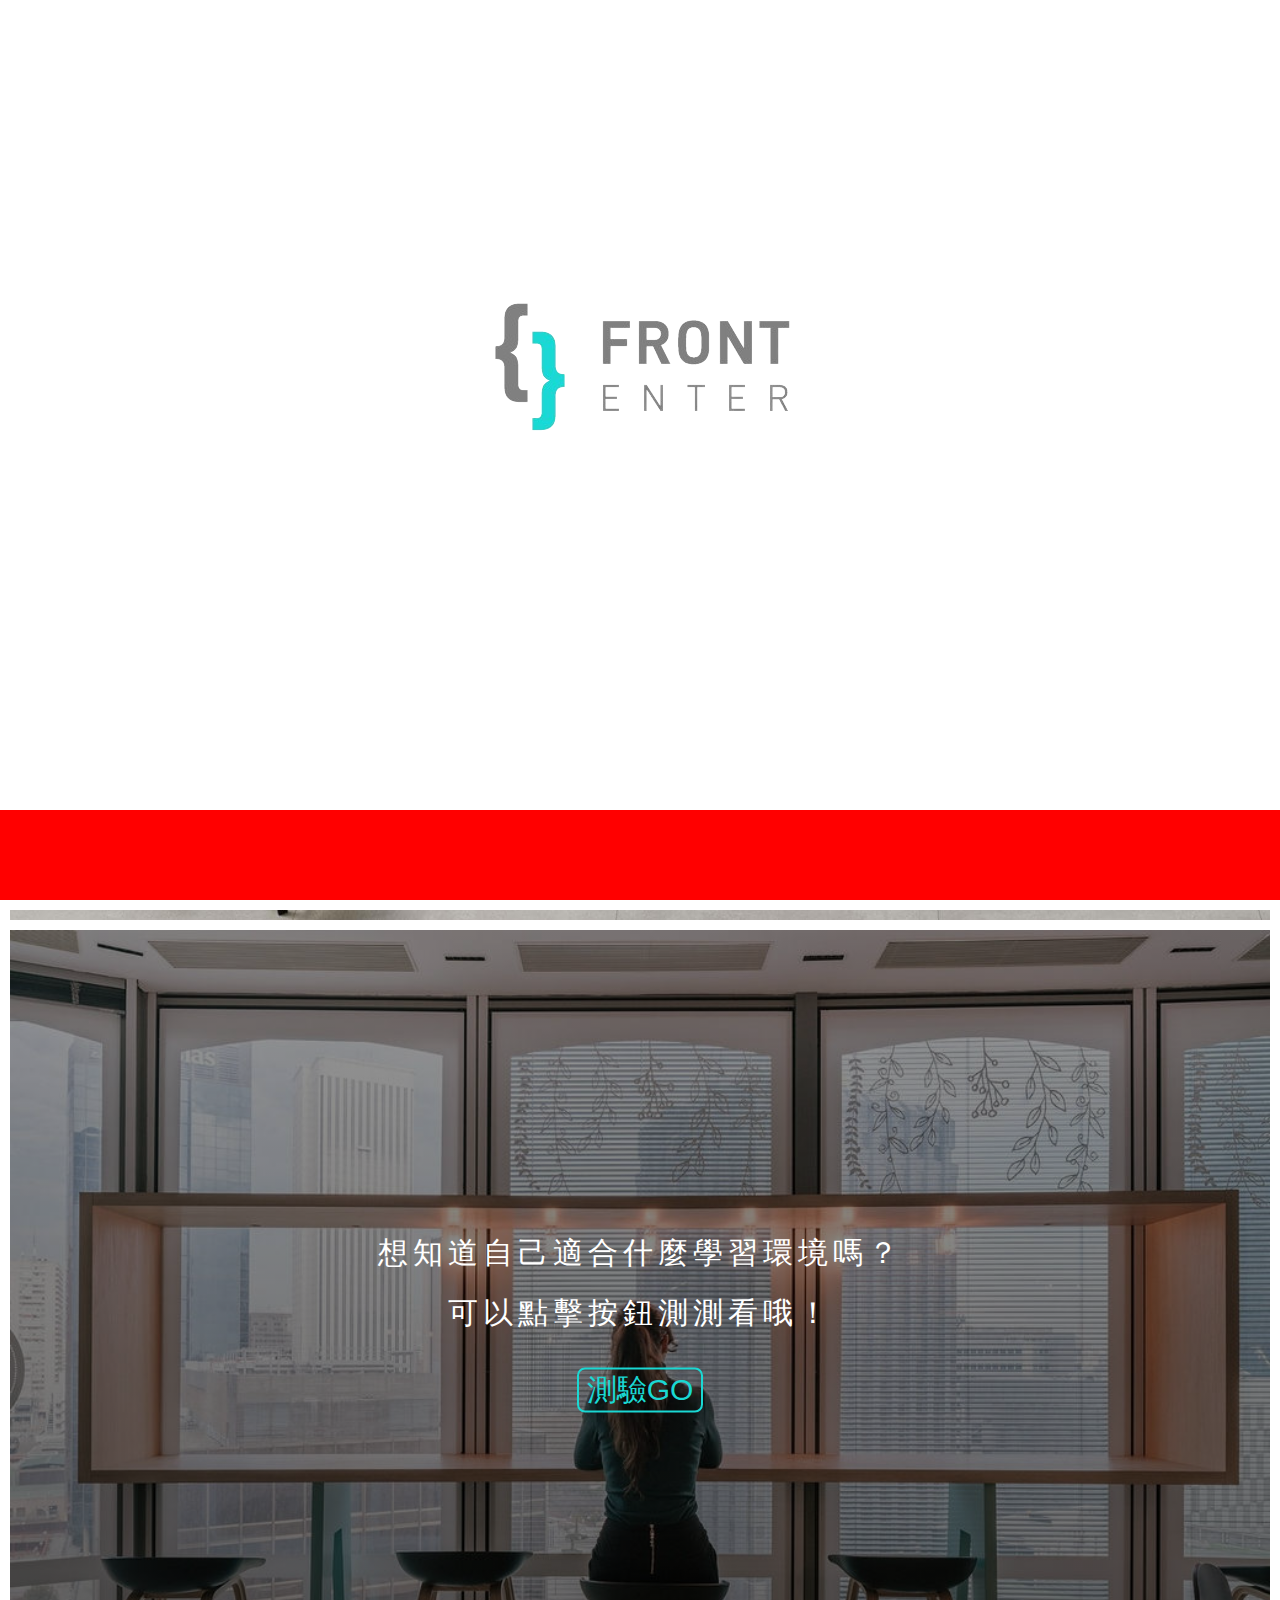
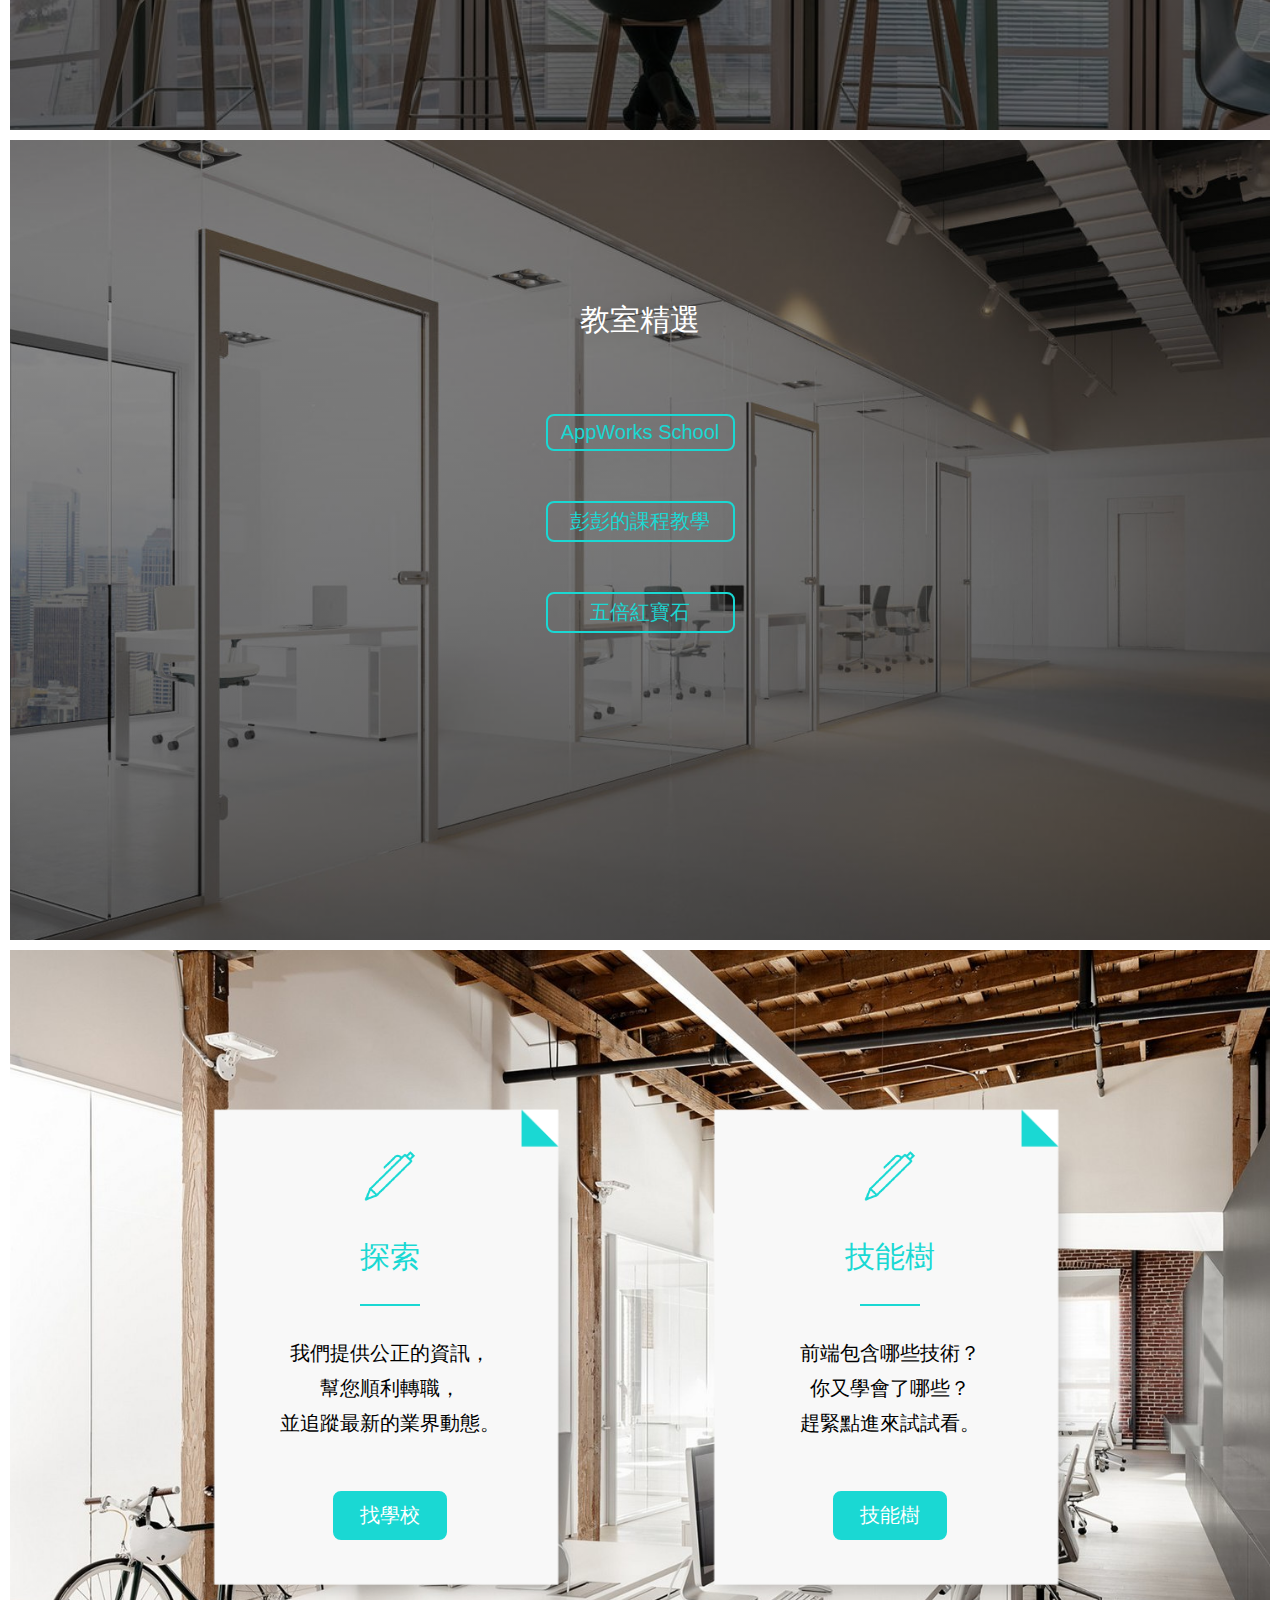
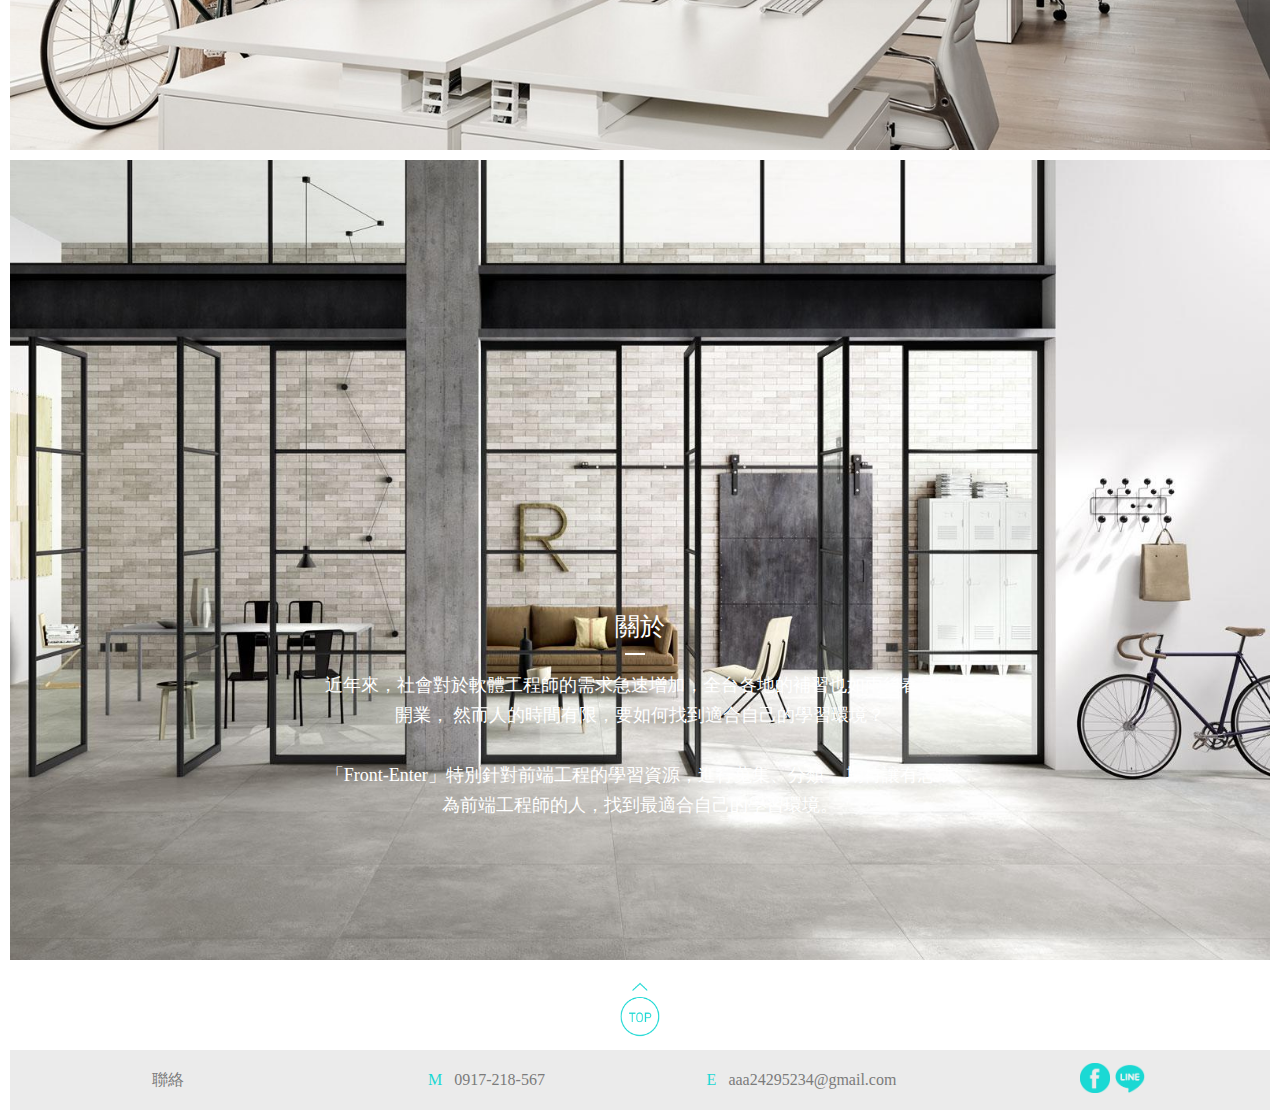
==== page2/part1/index.html @ 6d6d7d35 "page2-part1" ====
<!DOCTYPE html>
<html lang="zh-Hant">
  <head>
    <meta charset="UTF-8" />
    <meta name="viewport" content="width=device-width, initial-scale=1.0" />
    <title>前端轉職資訊</title>
    <style>
      html{
        scroll-behavior: smooth;
      }
    </style> 
  
      <link rel="icon" href="./favicon.ico">
    <link rel="stylesheet" href="./style.css" />
    <link rel="stylesheet" href="./loading.css" />
    <script src="script.js"></script>
   
  </head>
  <body>

    
        <div class="loadingPicture">
          <img src="./images/FE_logo-4-removebg-preview.png" alt="">
          <div class="loading_bottom"></div>
        </div>
      

  <div class="searchBtn">
  <div class="search">
    <div class="search-word">SEARCH</div>
    <div class="search-box">
      <input type="text"  /><img
        src="./images/microphone.svg"
        alt=""
      /><img src="./images/FE_search_green.png" alt="" />
    </div>
      
  </div>
<div class="blackback"></div>
</div>
    <header>
      <div>
        <img src="./images/FE_logo-4.png" />
      </div>
      <nav>
        <ul>
          <li><a href="#">探索</a></li>
          <li><a href="#">技能樹</a></li>
          <li><a href="#">登入</a></li>
          <li><img id="mySearch" src="./images/FE_search_green.png" alt="" /></li>
        </ul>
      </nav>
    </header>
 
    <aside>
      <div><img src="./images/FE_test_go.png" alt=""></div>
    </aside>
    <section>
      <div class="section__paragraph" id="section__paragraphone">
        <div>
          <p class="section__paragraph--slide">FRONT-ENTER</p>
          <p>前端轉職資訊</p>
          
        </div>
      </div>

      <div class="section__paragraph" id="section__paragraphTwo">
        <div><p>想知道自己適合什麼學習環境嗎？</p>

          <p>可以點擊按鈕測測看哦！</p><button>測驗GO</button></div>
      </div>
      <div class="section__paragraph" id="section__paragraphThree">
        <div class="section__paragraphThree--font"><p>教室精選</p><button>AppWorks School</button><button>彭彭的課程教學</button><button>五倍紅寶石</button></div>
      </div>
      <div class="section__paragraph" id="section__paragraphFour">
        <div class="section__paragraphFour__findSchool"><div class="section__paragraphFour__findSchool--img"><img src="./images/FE_pen.png" alt=""></div><p style="font-size: 30px;" class="blue">探索<hr class="hr1"></p><p style="font-size: 20px;">我們提供公正的資訊，<br>
          幫您順利轉職，<br>
          並追蹤最新的業界動態。</p><button>找學校</button></div>
        <div class="section__paragraphFour__skillTree"><div class="section__paragraphFour__skillTree--img"><img src="./images/FE_pen.png" alt=""></div><p style="font-size: 30px;" class="blue">技能樹<hr class="hr1"></p><p style="font-size: 20px;">前端包含哪些技術？<br>
          你又學會了哪些？<br>
          趕緊點進來試試看。</p><button>技能樹</button></div>
      </div>
      <div class="section__paragraph" id="section__paragraphFive">
        <div class="section__paragraphFive">關於<hr class="hr2"></div><div class="section__paragraphFive--word">近年來，社會對於軟體工程師的需求急速增加，全台各地的補習也如雨後春筍般開業， 然而人的時間有限，要如何找到適合自己的學習環境？

          <br><br>「Front-Enter」特別針對前端工程的學習資源，進行蒐集、分類， 期待讓有志成為前端工程師的人，找到最適合自己的學習環境。</div>
      </div>

      <div class="section__paragraphBottom"><div class="section__paragraphBottom--link"><a href="#top"><img src="./images/FE_TOP.png" alt="" /></a></div></div>
    </section>
    
    <footer>
      <div>聯絡</div>
      <div><span style="color:rgb(26, 216, 211) ;">M  </span> 0917-218-567</div>
      <div><span style="color:rgb(26, 216, 211) ;">E  </span> aaa24295234@gmail.com</div>
      <div class="footer__img"><div class="footer__link--facebook"> <a href="https://www.facebook.com/?locale=zh_TW"><img src="./images/aac5e-uklfe-removebg-preview.png" alt=""></a></div><div class="footer__link--line"> <a href="https://line.me/tw/"><img src="./images/FE_line.png" alt=""></a> </div></div>
    </footer>

<script>
  let myClick = document.querySelector("div.searchBtn");
  let mySearch = document.querySelector("#mySearch");
  let blackback = document.querySelector("div.blackback");
  mySearch.addEventListener("click", () =>{
    
    myClick.classList.toggle("searchBtn");

  });
  blackback.addEventListener("click", () =>{
    
    myClick.classList.toggle("searchBtn");
    
  });
</script>
  </body>
</html>
---- page2/part1/style.css ----
* {
  margin: 0px;
  padding: 0px;
  box-sizing: border-box;
}
body {
  z-index: -1;
}
h1,
h2,
h3,
h4,
h5,
h6 {
  font-weight: normal;
}

/* 動畫 */
.loadingPicture {
  z-index: 1000;
  position: fixed;
  width: 100%;
  height: 100vh;
  background-color: white;
  /* border: 5px solid black; */
  text-align: center;
  line-height: 100vh;
  animation-name: loading_effect;
  animation-duration: 2s;
  animation-iteration-count: infinite;
  animation-direction: alternate;
  animation-delay: 0.5s;
}
.loading_bottom {
  position: fixed;
  bottom: 0;
  width: 100%;
  height: 10vh;
  background-color: red;
  animation-name: loading_effect_bottom, loading_effect;
  animation-duration: 2s;
  animation-iteration-count: infinite;
  animation-direction: alternate;
  animation-delay: 0.5s;
  z-index: 100;
}
.loadingPicture img {
  animation-name: changeColor;
  animation-duration: 1s;
  animation-iteration-count: infinite;
  animation-direction: alternate;

  z-index: 100;
}
@keyframes changeColor {
  0% {
    filter: hue-rotate(0deg);
  }

  100% {
    filter: hue-rotate(360deg);
  }
}
@keyframes loading_effect {
  0% {
    /* background-color: red; */
    bottom: 0%;
  }

  100% {
    /* background-color: red; */
    bottom: 100%;
  }
}
@keyframes loading_effect_bottom {
  0% {
    background-color: red;
  }
  20% {
    background-color: orange;
  }
  40% {
    background-color: yellow;
  }
  60% {
    background-color: green;
  }
  80% {
    background-color: blue;
  }

  100% {
    background-color: black;
  }
}

header {
  position: fixed;
  z-index: 2;
  top: 0px;
  height: 110px;
  width: 100%;
  padding: 0px 40px;
  display: flex;
  flex-wrap: wrap;
  justify-content: flex-end;
  background-color: rgba(255, 255, 255, 0.7);
}
header div {
  flex: 1 1 120px;

  margin: 1.5rem;
}

header div img {
  width: 134.3px;
  height: 65px;

  transition: 0.7s;
}
header div img:hover {
  transform: scale(1.2);
  opacity: 0.5;
  cursor: pointer;
}
header nav {
  flex: 1 1 300px;

  margin: 1.5rem;
}
header nav ul {
  display: flex;
  justify-content: flex-end;
  list-style-type: none;
}
header nav ul li {
  padding: 0.8rem 1.2rem;
}
header nav ul li a {
  color: gray;
  text-decoration: none;
  font-size: 1.25rem;
  transition: all 0.3s ease;
  flex: 1 1 20px;
}
header nav ul li a:hover {
  color: rgb(26, 216, 211);
}
header nav ul li img {
  width: 40%;
  flex: 1 1 20px;
  transition: 0.7s;
}
header nav ul li img:hover {
  transform: scale(1.2);
  cursor: pointer;
}
/* header nav ul li img:active ~ div.click {
  display: block;
} */
section {
  position: relative;
  top: 110px;
}
section div.section__paragraph {
  height: 800px;
  background-color: black;
  margin: 10px;
  overflow: hidden;
  text-align: center;
}
#section__paragraphone div {
  position: relative;
  top: 30%;
  transform: translate(0, -50%);
  font-size: 30px;
  color: white;
  line-height: 200%;
  letter-spacing: 5px;
}
#section__paragraphTwo div {
  position: relative;
  top: 50%;
  transform: translate(0, -50%);
  font-size: 30px;
  color: white;
  line-height: 200%;
  letter-spacing: 5px;
}
section div.bottom {
  height: 200px;
}
p.section__paragraph--slide {
  font-size: 60px;
}
p.section__paragraph--slide:hover {
  transform: rotate(-5deg);
}
#section__paragraphone {
  background-image: url(./images/key-visual.jpg);
  background-size: cover;
}
#section__paragraphTwo {
  background-image: linear-gradient(rgba(0, 0, 0, 0.4), rgba(0, 0, 0, 0.6)),
    url(./images/second-img.jpg);
  background-size: cover;
}
#section__paragraphTwo button {
  background-color: transparent;
  font-size: 30px;
  border: 2px solid rgb(26, 216, 211);
  width: 10%;
  margin: 25px;
  border-radius: 8px;
  color: rgb(26, 216, 211);
  transition: 1s;
}
#section__paragraphTwo button:hover {
  padding: 5px;
  width: 11%;
  border-radius: 8px;
  cursor: pointer;
}
#section__paragraphThree {
  background-image: linear-gradient(rgba(0, 0, 0, 0.4), rgba(0, 0, 0, 0.6)),
    url(./images/third-img.jpg);
  background-size: cover;
}
#section__paragraphThree button {
  background-color: transparent;
  font-size: 20px;
  border: 2px solid rgb(26, 216, 211);
  width: 15%;
  margin: 25px;
  border-radius: 8px;
  color: rgb(26, 216, 211);
  transition: 1s;
  padding: 5px;
}
#section__paragraphThree button:hover {
  padding: 7px;
  width: 17%;
  border-radius: 8px;
  cursor: pointer;
}
div.section__paragraphThree--font {
  position: relative;
  top: 10rem;
  display: flex;
  font-size: 20px;
  flex-direction: column;
  justify-content: center;
  align-items: center;
}
div.section__paragraphThree--font p {
  flex: 1;
  font-size: 30px;
  color: white;
  margin-bottom: 3rem;
}
div.section__paragraphThree--font button {
  flex: 1;
}
#section__paragraphFour {
  background-image: url(./images/15.jpg);
  background-size: cover;
  display: flex;
  flex-wrap: wrap;
  justify-content: center;
}
.section__paragraphFour__findSchool {
  flex: 0 0 400px;
  padding: 150px 10px 200px 10px;

  margin-right: 50px;
  background-image: url(./images/FE_white.png);
  background-position: center center;
  background-repeat: no-repeat;
  background-size: contain;
  position: relative;
  display: flex;
  flex-wrap: wrap;
  flex-direction: column;
  justify-content: flex-start;
  align-items: center;
}
.section__paragraphFour__findSchool--img {
  flex: 0;
}
.section__paragraphFour__findSchool div {
  margin-top: 50px;
}
.section__paragraphFour__findSchool p {
  line-height: 35px;
}
.section__paragraphFour__findSchool p.blue {
  color: rgb(26, 216, 211);
}

.section__paragraphFour__findSchool button {
  flex: 0;
  margin-top: 50px;
  font-size: 20px;
  border: 6px solid rgb(26, 216, 211);
  width: 30%;
  background-color: rgb(26, 216, 211);
  border-radius: 8px;
  color: white;

  padding: 5px;
}
.section__paragraphFour__findSchool button:hover {
  color: rgba(225, 225, 225, 0.7);
  cursor: pointer;
}
.section__paragraphFour__findSchool--img img {
  height: 60%;
}
.section__paragraphFour__skillTree {
  flex: 0 0 400px;
  padding: 150px 10px 200px 10px;

  margin-left: 50px;
  background-image: url(./images/FE_white.png);
  background-position: center center;
  background-repeat: no-repeat;
  background-size: contain;
  position: relative;
  display: flex;
  flex-wrap: wrap;
  flex-direction: column;
  justify-content: flex-start;
  align-items: center;
}
.section__paragraphFour__skillTree--img {
  flex: 0;
}
.section__paragraphFour__skillTree div {
  margin-top: 50px;
}
.section__paragraphFour__skillTree--img img {
  height: 60%;
}
.section__paragraphFour__skillTree p {
  line-height: 35px;
}
.section__paragraphFour__skillTree p.blue {
  color: rgb(26, 216, 211);
}
.section__paragraphFour__skillTree button {
  flex: 0;
  margin-top: 50px;
  font-size: 20px;
  border: 6px solid rgb(26, 216, 211);
  width: 30%;
  background-color: rgb(26, 216, 211);
  border-radius: 8px;
  color: white;

  padding: 5px;
}
.section__paragraphFour__skillTree button:hover {
  color: rgba(225, 225, 225, 0.7);
  cursor: pointer;
}
#section__paragraphFive {
  background-image: url(./images/five-img.jpg);
  background-size: cover;
  position: relative;
  display: flex;
  justify-content: center;
  align-items: center;
}
.section__paragraphFive {
  position: absolute;
  top: 450px;
  text-align: center;
  color: rgb(255, 255, 255);
  font-size: 25px;
}
.section__paragraphFive--word {
  position: absolute;
  top: 510px;
  width: 50%;
  text-align: center;
  color: rgb(255, 255, 255);
  font-size: 18px;
  line-height: 30px;
}
.section__paragraphBottom {
  position: relative;
  height: 80px;
}
.section__paragraphBottom--link {
  position: absolute;
  top: 40%;
  left: 50%;
  transform: translate(-50%, -50%);
  width: 40px;
  height: 40px;
}
.section__paragraphBottom--link img {
  width: 100%;
  transition: 0.8s;
}
.section__paragraphBottom--link img:hover {
  cursor: pointer;
  scale: 1.1;
}
footer {
  background-color: rgb(235, 235, 235);
  position: relative;
  top: 100px;
  display: flex;
  align-items: center;
  justify-content: space-around;
  height: 80px;
  margin-bottom: 20px;
  border: white 10px solid;
  color: rgb(123, 123, 123);
}
footer div {
  flex: 0 0 200px;
  text-align: center;
}

div.footer__link--facebook {
  width: 30px;
  height: 30px;
  margin-right: 5px;
  display: inline-block;
}
div.footer__link--facebook img {
  width: 100%;
}
div.footer__link--facebook img:hover {
  cursor: pointer;
  opacity: 0.7;
}
div.footer__link--line {
  width: 30px;
  height: 30px;

  display: inline-block;
}
div.footer__link--line img {
  width: 100%;
}
div.footer__link--line img:hover {
  cursor: pointer;
  opacity: 0.7;
}
hr.hr2 {
  width: 20px;
  border: 1px solid white;
  margin: 10px;
  text-align: center;
}
hr.hr1 {
  width: 60px;
  border: 1px solid rgb(26, 216, 211);
  margin: 30px;
  text-align: center;
}
aside div {
  position: fixed;
  bottom: 100px;
  right: 0px;
  width: 80px;
  height: 80px;
  z-index: 5;
}
aside div img {
  width: 100%;
  opacity: 0.7;
  cursor: pointer;
  transition: all 2s;
}
aside div img:hover {
  opacity: 0.5;

  transform: translateY(-30px);
}
span {
  margin: 8px;
}
/* @media screen and (max-width: 650px) {
  body header nav {
    font-size: 0.5rem;
    padding: 0.8rem 0.2rem;
  }
} */
div.searchBtn {
  display: none;
}

div.blackback {
  position: fixed;
  top: 300px;
  background-color: black;
  opacity: 0.5;
  width: 100%;
  height: 100vh;
  z-index: 40;
}

div.search {
  z-index: 50;
  position: fixed;
  top: 110px;
  height: 300px;
  width: 100%;
  background-color: rgb(224, 224, 224);
  display: flex;
  flex-direction: column;
  align-items: center;
  justify-content: start;
}
div.search-word {
  color: rgb(26, 216, 211);
  font-size: 20px;
  margin: 50px 0px 20px 0px;
}
div.search-box {
  display: flex;
  align-items: center;
  justify-content: center;
  height: 50px;
  background-color: white;
  width: 50%;
  border-radius: 20px;
}
div.search-box input {
  width: 75%;
  height: 65%;
  border: none;
  margin-right: 2rem;
}
div.search-box img {
  width: 25px;
  margin-left: 0.5rem;
}

@media screen and (max-width: 500px) {
  header {
    margin-left: 0;
    padding-left: 0%;
  }
  header div {
    margin: 0px 0px 0px 10px;
    flex: 1 1 20px;
  }
  header nav {
    flex: 0 0 20px;
    margin: 0px;
  }

  header img {
    scale: 0.8;
  }
  nav ul {
    scale: 0.8;
  }
  nav {
    margin-right: 0rem;
    margin-left: 0rem;
  }
  #section__paragraphTwo button {
    width: 20%;
  }
  #section__paragraphTwo div {
    font-size: 20px;
  }

  #section__paragraphThree button {
    width: 30%;
  }
  #section__paragraphFour {
    flex-direction: row;
  }
  .section__paragraphFour__findSchool,
  .section__paragraphFour__skillTree {
    padding-top: 5px;
    padding-bottom: 5px;
    scale: 0.8;
    padding: 5px;
    margin: 5px;
    height: 400px;
  }
  .section__paragraphFour__findSchool div,
  .section__paragraphFour__skillTree div {
    margin-top: 15px;
    padding-top: 10px;
  }
  .section__paragraphFour__findSchool button,
  .section__paragraphFour__skillTree button {
    margin-top: 5px;
  }

  .section__paragraphFour__skillTree--img img,
  .section__paragraphFour__findSchool--img img {
    height: 50%;
  }
  .section__paragraphFive {
    top: 130px;
  }
  .section__paragraphFive--word {
    top: 200px;
  }
  footer {
    height: 230px;
    background-color: rgb(233, 233, 233);
    flex-direction: column;
    display: block;
  }
  footer div {
    margin: 20px;
    text-align: left;
  }
}
@media screen and (max-width: 400px) {
  header {
    height: 150px;
  }
  header nav {
    width: 200px;
    flex: none;
    margin-top: 50px;
    text-align: center;
  }
  header div {
    width: 10px;
    flex: none;
    /* margin: 1.5rem; */
  }
  header div img {
    scale: 0.8;
  }
}
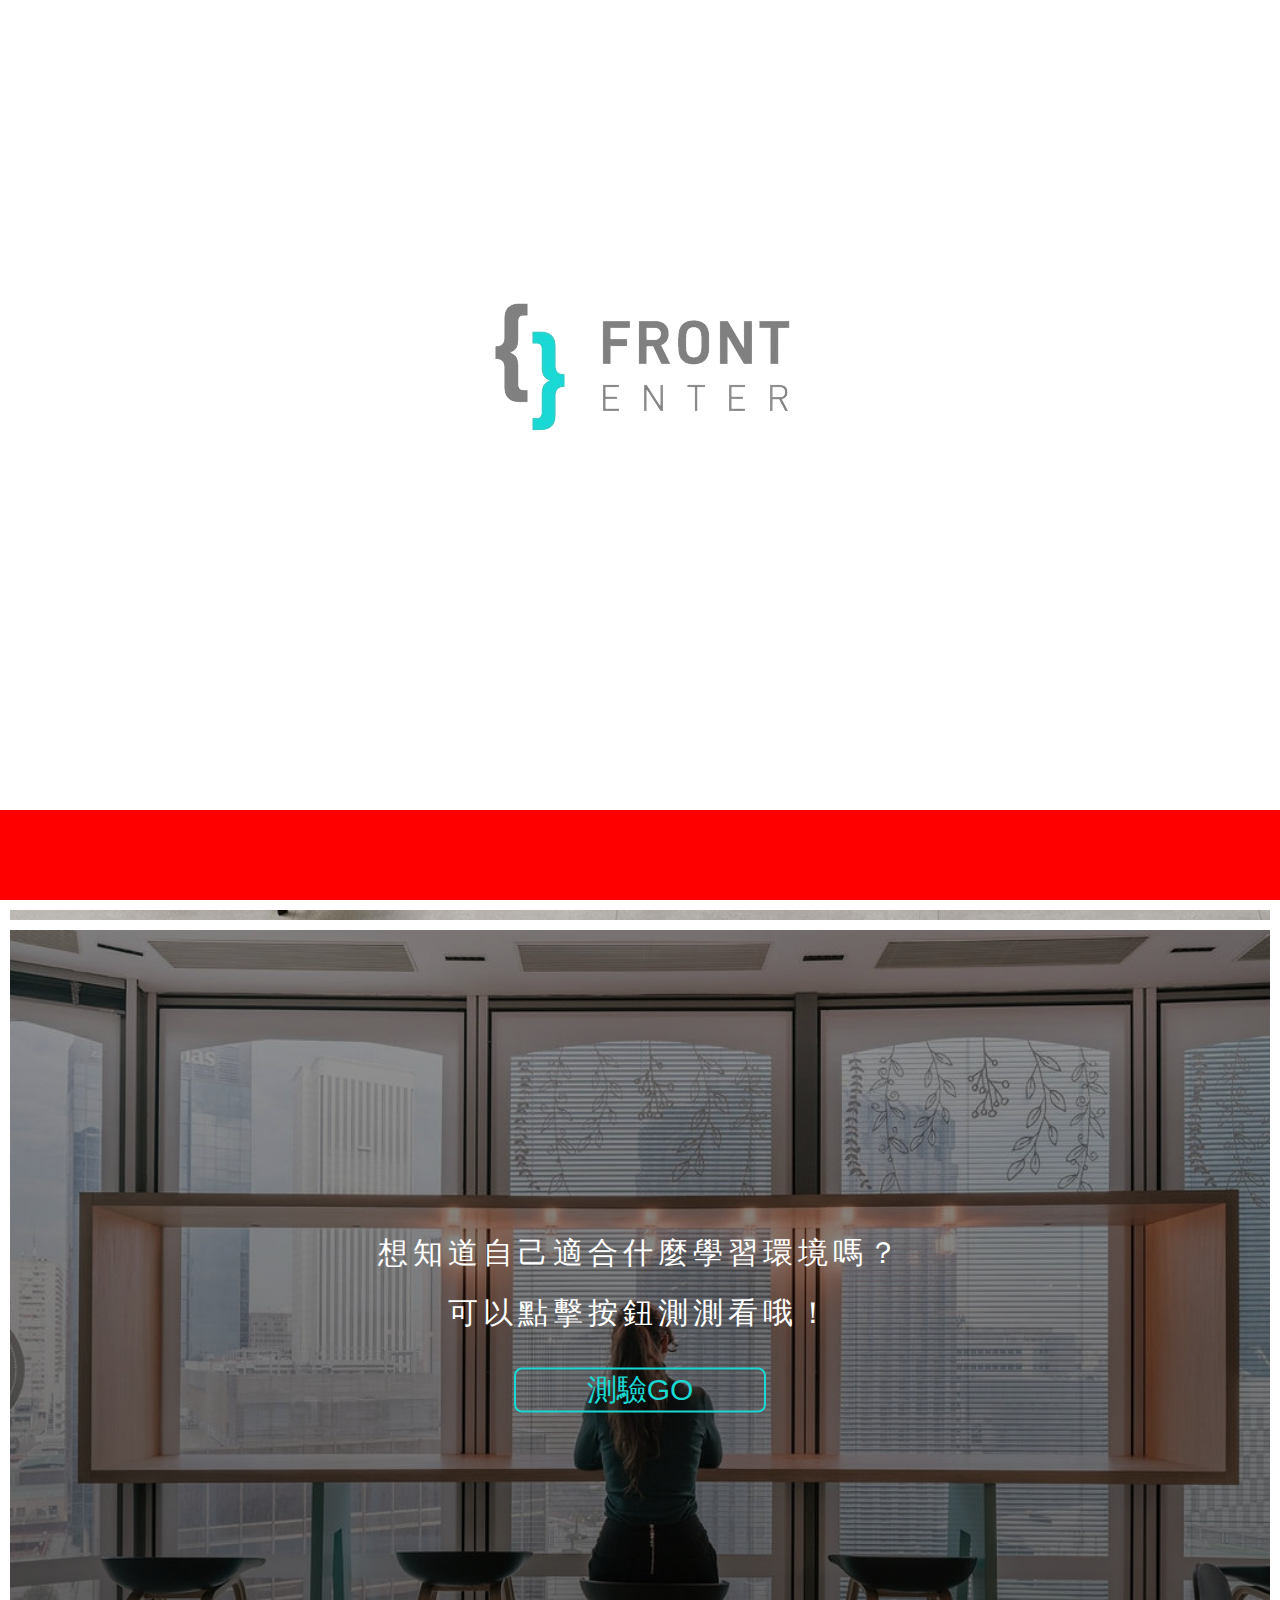
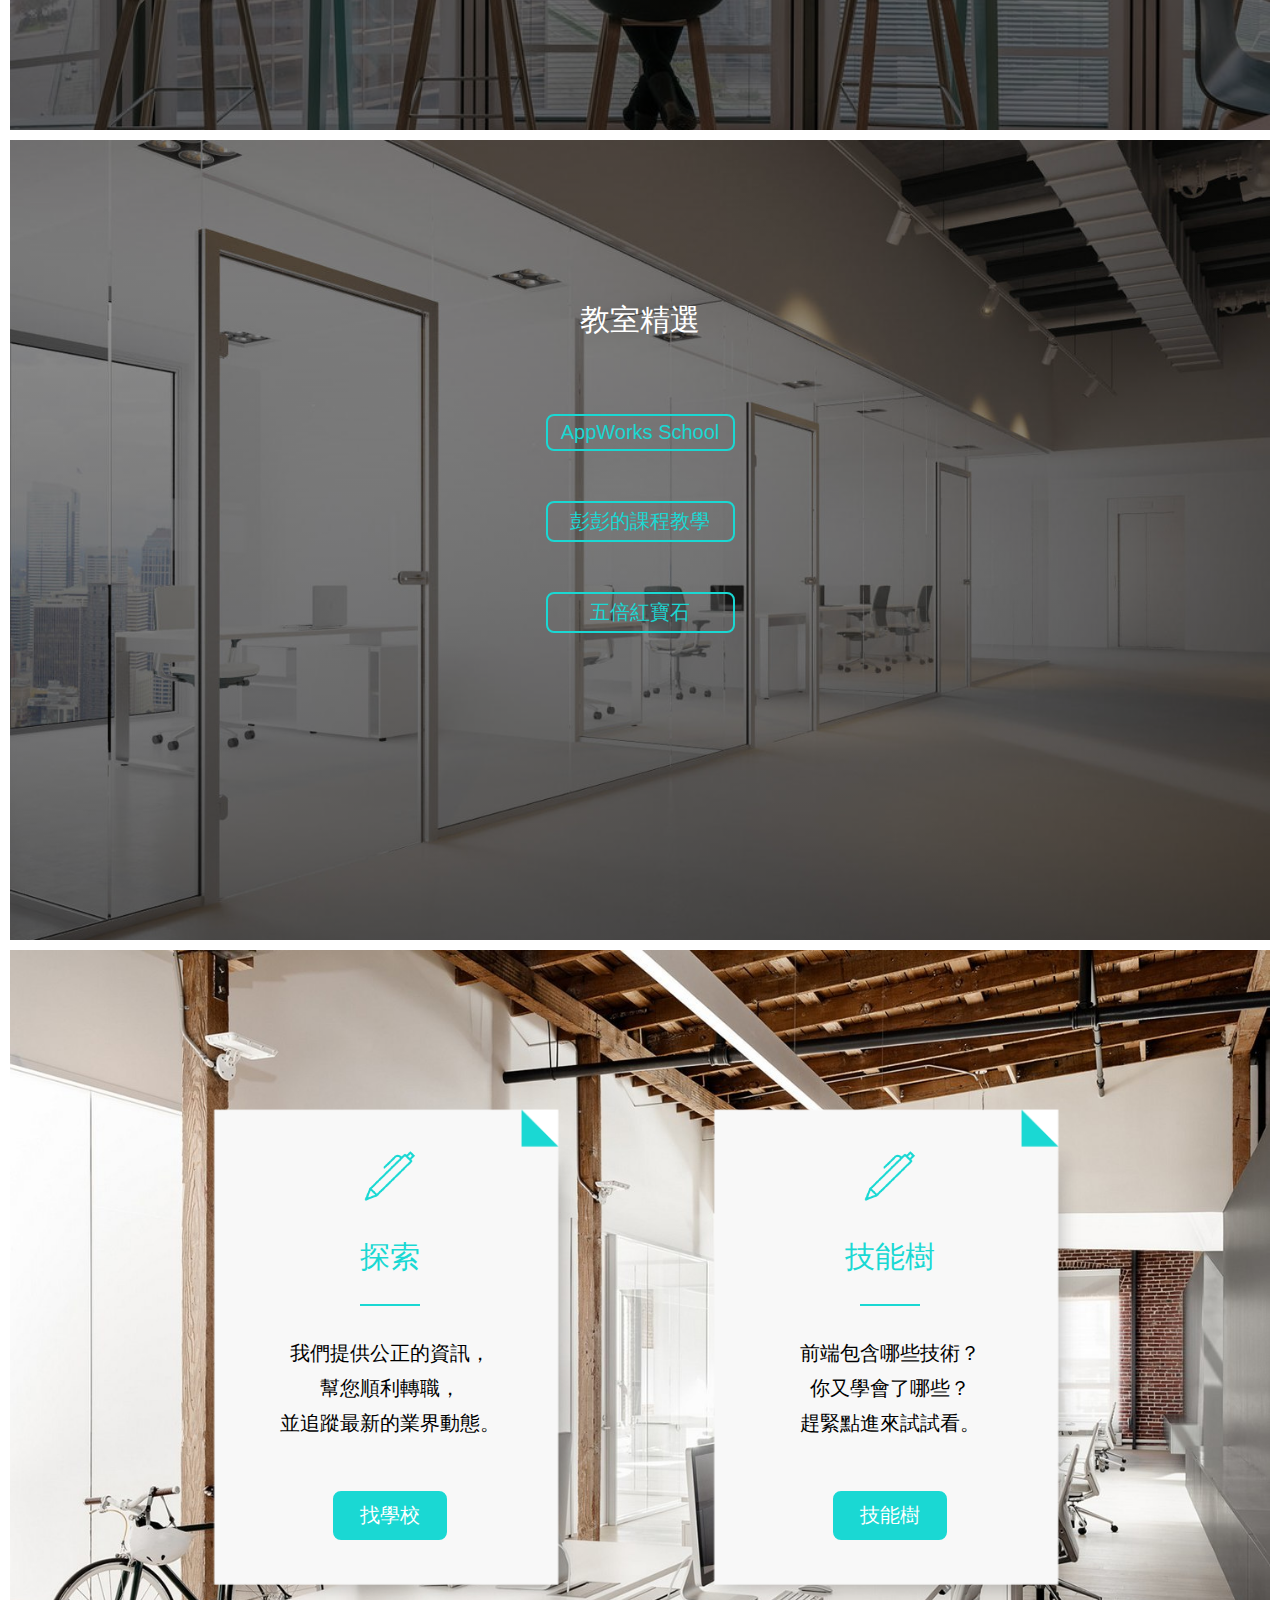
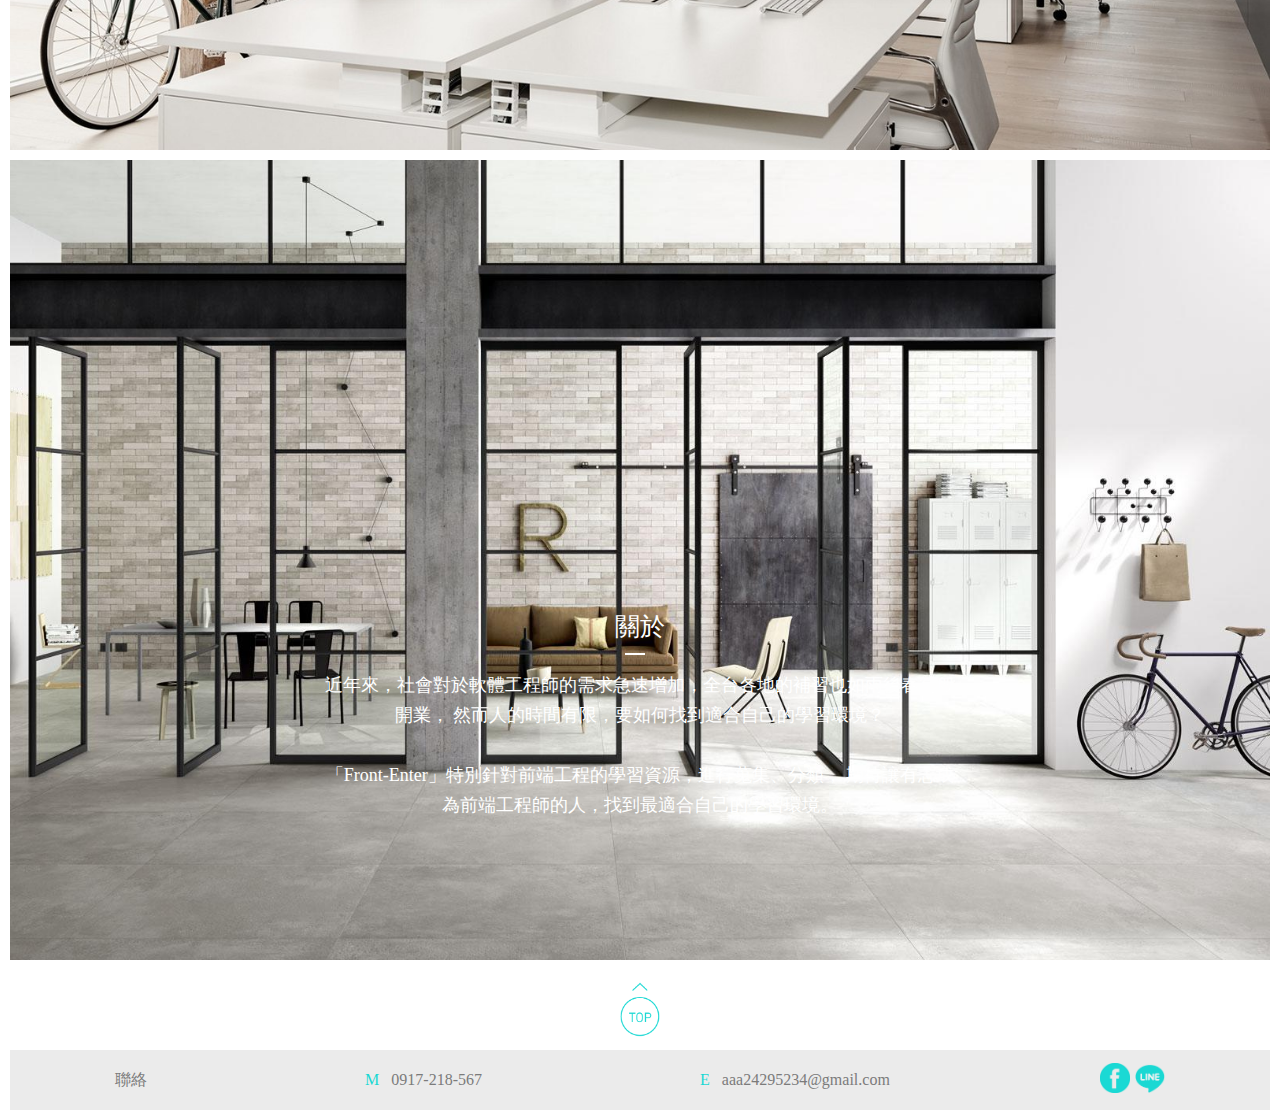
==== commit 9c36ba5e: "page2_part1" ====
--- a/page2/part1/index.html
+++ b/page2/part1/index.html
@@ -73,10 +73,10 @@
         <div class="section__paragraphThree--font"><p>教室精選</p><button>AppWorks School</button><button>彭彭的課程教學</button><button>五倍紅寶石</button></div>
       </div>
       <div class="section__paragraph" id="section__paragraphFour">
-        <div class="section__paragraphFour__findSchool"><div class="section__paragraphFour__findSchool--img"><img src="./images/FE_pen.png" alt=""></div><p style="font-size: 30px;" class="blue">探索<hr class="hr1"></p><p style="font-size: 20px;">我們提供公正的資訊，<br>
+        <div class="section__paragraphFour__findSchool"><div class="section__paragraphFour__findSchool--img"><img src="./images/FE_pen.png" alt=""></div><p class="blue">探索<hr class="hr1"></p><p style="font-size: 20px;">我們提供公正的資訊，<br>
           幫您順利轉職，<br>
           並追蹤最新的業界動態。</p><button>找學校</button></div>
-        <div class="section__paragraphFour__skillTree"><div class="section__paragraphFour__skillTree--img"><img src="./images/FE_pen.png" alt=""></div><p style="font-size: 30px;" class="blue">技能樹<hr class="hr1"></p><p style="font-size: 20px;">前端包含哪些技術？<br>
+        <div class="section__paragraphFour__skillTree"><div class="section__paragraphFour__skillTree--img"><img src="./images/FE_pen.png" alt=""></div><p class="blue">技能樹<hr class="hr1"></p><p style="font-size: 20px;">前端包含哪些技術？<br>
           你又學會了哪些？<br>
           趕緊點進來試試看。</p><button>技能樹</button></div>
       </div>
--- a/page2/part1/style.css
+++ b/page2/part1/style.css
@@ -124,7 +124,7 @@
   cursor: pointer;
 }
 header nav {
-  flex: 1 1 300px;
+  /* flex: 1 1 300px; */
 
   margin: 1.5rem;
 }
@@ -148,7 +148,7 @@
 }
 header nav ul li img {
   width: 40%;
-  flex: 1 1 20px;
+  /* flex: 1 1 20px; */
   transition: 0.7s;
 }
 header nav ul li img:hover {
@@ -209,7 +209,7 @@
   background-color: transparent;
   font-size: 30px;
   border: 2px solid rgb(26, 216, 211);
-  width: 10%;
+  width: 20%;
   margin: 25px;
   border-radius: 8px;
   color: rgb(26, 216, 211);
@@ -292,9 +292,11 @@
 }
 .section__paragraphFour__findSchool p {
   line-height: 35px;
+  font-size: 30px;
 }
 .section__paragraphFour__findSchool p.blue {
   color: rgb(26, 216, 211);
+  font-size: 30px;
 }
 
 .section__paragraphFour__findSchool button {
@@ -342,10 +344,12 @@
   height: 60%;
 }
 .section__paragraphFour__skillTree p {
+  font-size: 30px;
   line-height: 35px;
 }
 .section__paragraphFour__skillTree p.blue {
   color: rgb(26, 216, 211);
+  font-size: 30px;
 }
 .section__paragraphFour__skillTree button {
   flex: 0;
@@ -420,7 +424,7 @@
   color: rgb(123, 123, 123);
 }
 footer div {
-  flex: 0 0 200px;
+  /* flex: 0 0 200px; */
   text-align: center;
 }
 
@@ -540,41 +544,21 @@
   width: 25px;
   margin-left: 0.5rem;
 }
-
-@media screen and (max-width: 500px) {
-  header {
-    margin-left: 0;
-    padding-left: 0%;
-  }
-  header div {
-    margin: 0px 0px 0px 10px;
-    flex: 1 1 20px;
-  }
-  header nav {
-    flex: 0 0 20px;
-    margin: 0px;
-  }
-
-  header img {
-    scale: 0.8;
-  }
-  nav ul {
-    scale: 0.8;
-  }
-  nav {
-    margin-right: 0rem;
-    margin-left: 0rem;
-  }
+@media screen and (max-width: 1140px) {
   #section__paragraphTwo button {
     width: 20%;
   }
-  #section__paragraphTwo div {
-    font-size: 20px;
-  }
-
-  #section__paragraphThree button {
-    width: 30%;
-  }
+}
+@media screen and (max-width: 936px) {
+  .section__paragraphFour__findSchool,
+  .section__paragraphFour__skillTree {
+    padding: 150px 5px 200px 5px;
+    margin-right: 5px;
+    flex: 0 0 350px;
+  }
+}
+
+@media screen and (max-width: 797px) {
   #section__paragraphFour {
     flex-direction: row;
   }
@@ -582,7 +566,7 @@
   .section__paragraphFour__skillTree {
     padding-top: 5px;
     padding-bottom: 5px;
-    scale: 0.8;
+
     padding: 5px;
     margin: 5px;
     height: 400px;
@@ -601,6 +585,77 @@
   .section__paragraphFour__findSchool--img img {
     height: 50%;
   }
+}
+@media screen and (max-width: 746px) {
+  header {
+    margin-left: 0;
+    padding-left: 0%;
+  }
+  header div {
+    margin: 0px 0px 0px 10px;
+    /* flex: 1 1 20px; */
+  }
+  header nav {
+    margin: 0px;
+  }
+  nav ul li img {
+    width: 16px;
+  }
+  header img {
+    scale: 0.8;
+  }
+  nav ul {
+    scale: 0.8;
+  }
+  nav {
+    position: absolute;
+    right: 0px;
+    margin-right: 0rem;
+    margin-left: 0rem;
+  }
+  #section__paragraphTwo button {
+    width: 20%;
+    font-size: 20px;
+  }
+  #section__paragraphTwo div {
+    font-size: 20px;
+  }
+
+  #section__paragraphThree button {
+    width: 30%;
+  }
+  #section__paragraphFour {
+    flex-direction: row;
+  }
+  .section__paragraphFour__findSchool,
+  .section__paragraphFour__skillTree {
+    padding-top: 5px;
+    padding-bottom: 5px;
+    /* scale: 0.8; */
+    padding: 5px;
+    margin: 5px;
+    height: 400px;
+  }
+  .section__paragraphFour__findSchool div,
+  .section__paragraphFour__skillTree div {
+    margin-top: 15px;
+    padding-top: 10px;
+  }
+  .section__paragraphFour__findSchool button,
+  .section__paragraphFour__skillTree button {
+    margin-top: 5px;
+  }
+
+  .section__paragraphFour__skillTree--img img,
+  .section__paragraphFour__findSchool--img img {
+    height: 50%;
+  }
+  hr.hr1 {
+    margin: 20px;
+  }
+  .section__paragraphFour__skillTree p {
+  }
+
   .section__paragraphFive {
     top: 130px;
   }
@@ -618,22 +673,90 @@
     text-align: left;
   }
 }
-@media screen and (max-width: 400px) {
+@media screen and (max-width: 470px) {
   header {
-    height: 150px;
+    margin-left: 0;
+    padding-left: 0%;
+  }
+  header div {
+    margin: 0px 0px 0px 10px;
+    /* flex: 1 1 20px; */
   }
   header nav {
-    width: 200px;
-    flex: none;
-    margin-top: 50px;
-    text-align: center;
-  }
-  header div {
-    width: 10px;
-    flex: none;
-    /* margin: 1.5rem; */
-  }
-  header div img {
+    margin: 0px;
+  }
+
+  header img {
     scale: 0.8;
   }
-}
+  nav ul {
+    scale: 0.8;
+    margin: 5px;
+    padding: 0;
+  }
+  nav {
+    margin-right: 0rem;
+    margin-left: 0rem;
+  }
+  header nav ul li {
+    padding: 0.8rem 0.8rem;
+    position: relative;
+    left: 70px;
+  }
+  nav ul li img {
+    width: 100%;
+  }
+  #section__paragraphTwo button {
+    width: 20%;
+    font-size: 15px;
+  }
+  #section__paragraphTwo div {
+    font-size: 20px;
+  }
+
+  #section__paragraphThree button {
+    width: 30%;
+  }
+  #section__paragraphFour {
+    flex-direction: row;
+  }
+  .section__paragraphFour__findSchool,
+  .section__paragraphFour__skillTree {
+    padding-top: 5px;
+    padding-bottom: 5px;
+    /* scale: 0.8; */
+    padding: 5px;
+    margin: 5px;
+    height: 400px;
+  }
+  .section__paragraphFour__findSchool div,
+  .section__paragraphFour__skillTree div {
+    margin-top: 15px;
+    padding-top: 10px;
+  }
+  .section__paragraphFour__findSchool button,
+  .section__paragraphFour__skillTree button {
+    margin-top: 5px;
+  }
+
+  .section__paragraphFour__skillTree--img img,
+  .section__paragraphFour__findSchool--img img {
+    height: 50%;
+  }
+  .section__paragraphFive {
+    top: 130px;
+  }
+  .section__paragraphFive--word {
+    top: 200px;
+  }
+  footer {
+    height: 230px;
+    background-color: rgb(233, 233, 233);
+    flex-direction: column;
+    display: block;
+  }
+  footer div {
+    margin: 20px;
+    text-align: left;
+  }
+}
